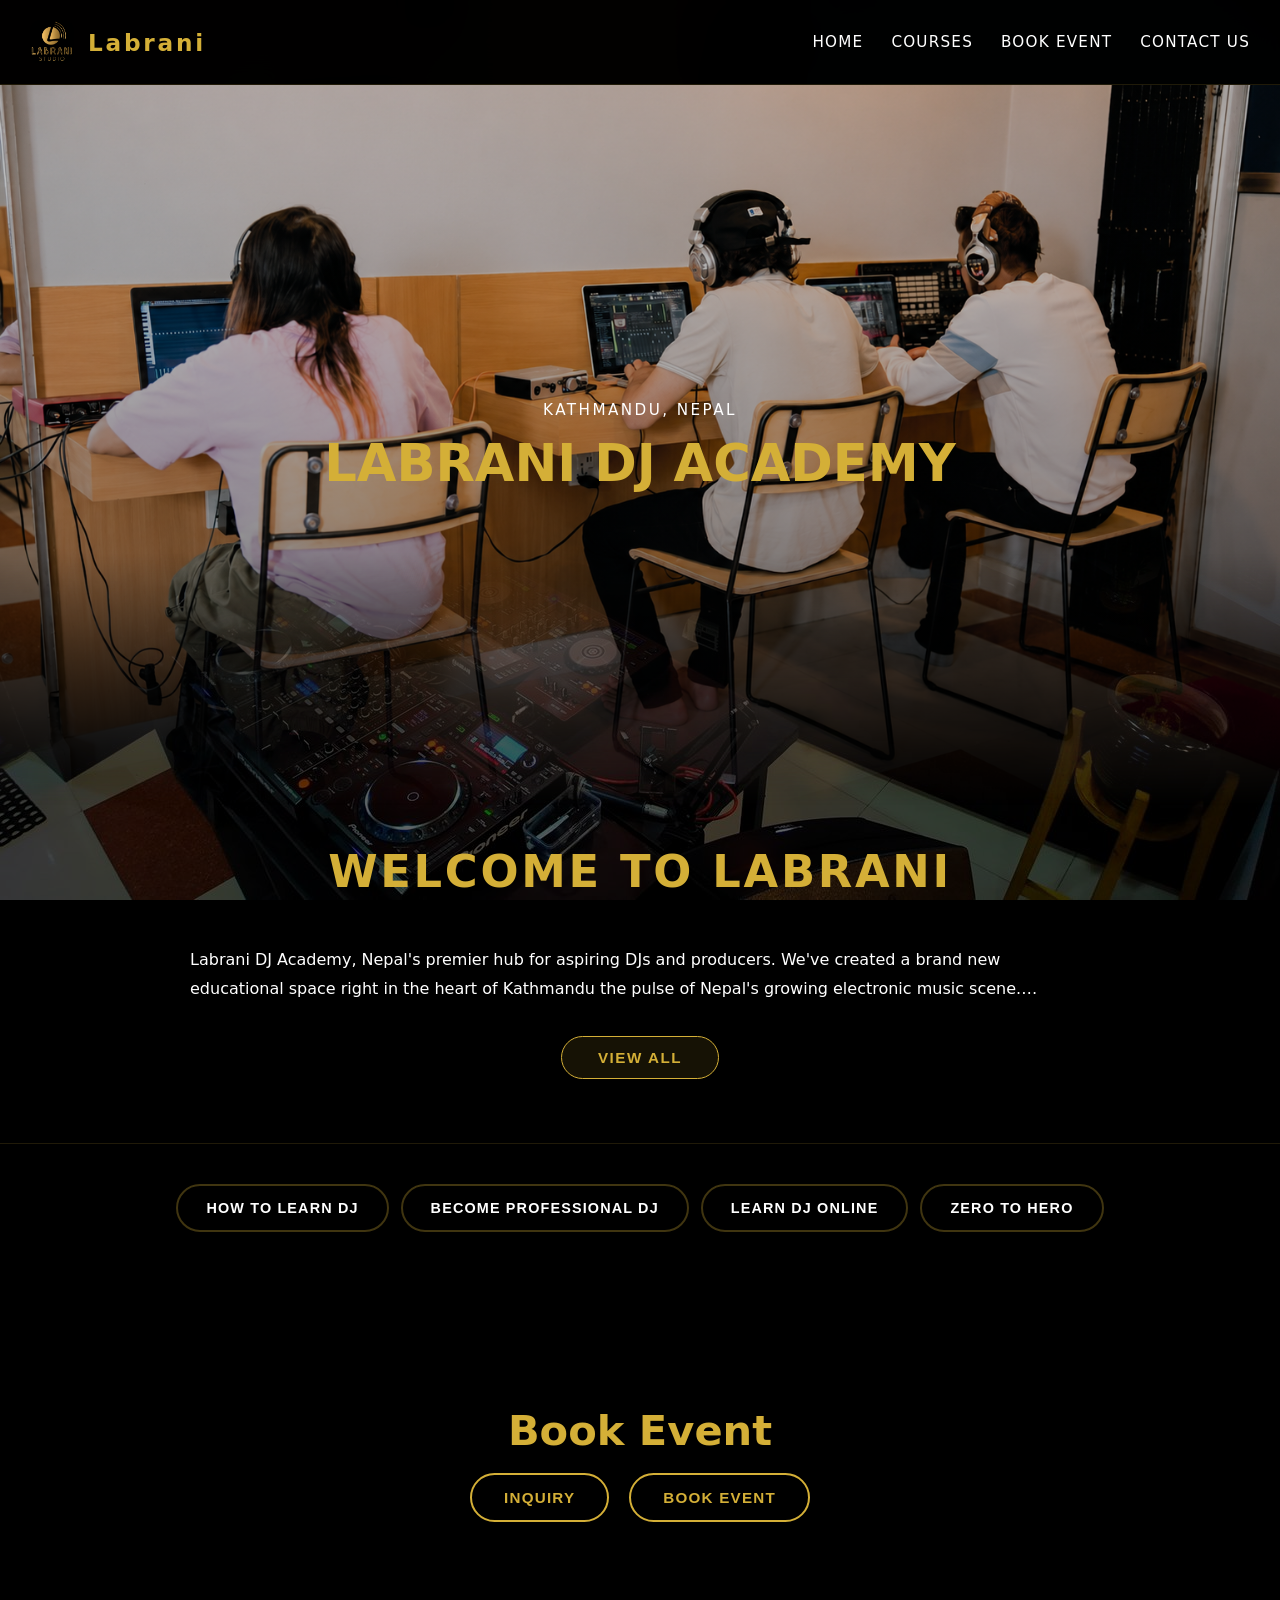
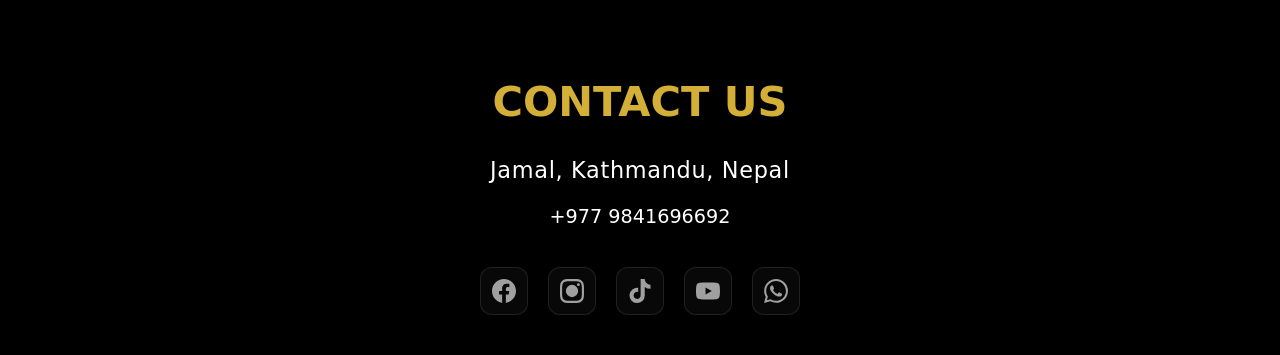
==== index.html @ 42ae3c28 "Initial commit - SEO optimized release" ====
<!DOCTYPE html>
<html lang="en">

<head>
  <meta charset="UTF-8" />
  <meta name="viewport" content="width=device-width, initial-scale=1.0" />
  
  <!-- Primary SEO Meta Tags -->
  <title>Labrani DJ Academy | Best DJ Training School in Kathmandu, Nepal</title>
  <meta name="description" content="Labrani DJ Academy is Nepal's premier DJ training school in Jamal, Kathmandu. Get certified DJ courses, hands-on practice with professional Pioneer DJ equipment, and exclusive club internship opportunities!" />
  <meta name="keywords" content="DJ Academy in Nepal, DJ School Kathmandu, Labrani DJ Academy, learn DJing in Nepal, DJ course Kathmandu, Pioneer DJ Nepal, Jamal Kathmandu, LOD club internship, DJ training Nepal, deejay course Nepal, music school Kathmandu" />
  <meta name="author" content="Labrani DJ Academy" />
  <meta name="robots" content="index, follow" />
  
  <!-- Local SEO & Geo Targeting for Nepal -->
  <meta name="geo.region" content="NP-3" />
  <meta name="geo.placename" content="Jamal, Kathmandu, Nepal" />
  <meta name="geo.position" content="27.7082;85.3157" />
  <meta name="ICBM" content="27.7082, 85.3157" />
  
  <!-- Open Graph / Facebook -->
  <meta property="og:type" content="website" />
  <meta property="og:title" content="Labrani DJ Academy | Best DJ Training School in Kathmandu, Nepal" />
  <meta property="og:description" content="Labrani DJ Academy is Nepal's premier DJ training school in Jamal, Kathmandu. Master the art of DJing with premium Pioneer DJ equipment and get real club performance opportunities." />
  <meta property="og:image" content="Images/LabraniNewlogo.png" />
  <meta property="og:url" content="https://labranidjacademy-8f855.web.app/" />
  <meta property="og:site_name" content="Labrani DJ Academy" />
  
  <!-- Twitter -->
  <meta property="twitter:card" content="summary_large_image" />
  <meta property="twitter:title" content="Labrani DJ Academy | Best DJ Training School in Kathmandu, Nepal" />
  <meta property="twitter:description" content="Labrani DJ Academy is Nepal's premier DJ training school in Jamal, Kathmandu. Master the art of DJing with premium Pioneer DJ equipment and get real club performance opportunities." />
  <meta property="twitter:image" content="Images/LabraniNewlogo.png" />
  
  <!-- Favicon Setup (Using the new logo file) -->
  <link rel="shortcut icon" href="Images/LabraniNewlogo.png" type="image/png" />
  <link rel="apple-touch-icon" href="Images/LabraniNewlogo.png" />
  <link rel="icon" type="image/png" sizes="32x32" href="Images/LabraniNewlogo.png" />
  <link rel="icon" type="image/png" sizes="16x16" href="Images/LabraniNewlogo.png" />
  
  <!-- Canonical URL -->
  <link rel="canonical" href="https://labranidjacademy-8f855.web.app/" />
  
  <!-- Google Search Console Verification -->
  <meta name="google-site-verification" content="YOUR_GOOGLE_SEARCH_CONSOLE_VERIFICATION_CODE_HERE" />
  
  <link rel="stylesheet" href="styles.css" />
  
  <!-- Structured Data / JSON-LD Schema (LocalBusiness & EducationalOrganization) -->
  <script type="application/ld+json">
  {
    "@context": "https://schema.org",
    "@type": "EducationalOrganization",
    "name": "Labrani DJ Academy",
    "alternateName": "Labrani DJ Studio",
    "description": "Nepal's premier hub for aspiring DJs and producers in the heart of Kathmandu. Offering basic to professional DJ courses with hands-on Pioneer DJ equipment and LOD internship opportunities.",
    "url": "https://labranidjacademy-8f855.web.app/",
    "logo": "https://labranidjacademy-8f855.web.app/Images/LabraniNewlogo.png",
    "image": "https://labranidjacademy-8f855.web.app/Images/BackgroundImage.jpeg",
    "address": {
      "@type": "PostalAddress",
      "streetAddress": "Jamal",
      "addressLocality": "Kathmandu",
      "postalCode": "44600",
      "addressCountry": "NP"
    },
    "geo": {
      "@type": "GeoCoordinates",
      "latitude": 27.7082,
      "longitude": 85.3157
    },
    "telephone": "+9779841696692",
    "priceRange": "$$",
    "openingHoursSpecification": [
      {
        "@type": "OpeningHoursSpecification",
        "dayOfWeek": [
          "Monday",
          "Tuesday",
          "Wednesday",
          "Thursday",
          "Friday",
          "Saturday",
          "Sunday"
        ],
        "opens": "09:00",
        "closes": "20:00"
      }
    ],
    "sameAs": [
      "https://www.facebook.com/profile.php?id=61578173263437",
      "https://www.instagram.com/labrani_studio",
      "https://www.tiktok.com/@labranidjacademy",
      "https://www.youtube.com/@labrani"
    ]
  }
  </script>
</head>

<body>
  <header class="site-header">
    <div class="brand">
      <img src="Images/LabraniNewlogo.png" alt="Labrani logo" class="brand-logo" />
      <span class="brand-name">Labrani</span>
    </div>
    <button class="menu-toggle" aria-label="Open navigation">
      <span></span>
      <span></span>
      <span></span>
    </button>
    <nav class="site-nav">
      <a href="#home">Home</a>
      <a href="#courses">Courses</a>
      <a href="#book-event">Book Event</a>
      <a href="#footer">Contact Us</a>
    </nav>
  </header>

  <main>
    <div id="home">
      <section class="slider-section">
        <div class="slider">
          <div class="slide active">
            <img src="Images/Lab1.jpeg" alt="Labrani DJ studio gallery 1" />
          </div>
          <div class="slide">
            <img src="Images/Lab2.png" alt="Labrani DJ studio gallery 2" />
          </div>
          <div class="slide">
            <img src="Images/Lab3.png" alt="Labrani DJ studio gallery 3" />
          </div>
          <div class="slide">
            <img src="Images/Lab4.png" alt="Labrani DJ studio gallery 4" />
          </div>
          <div class="slide">
            <img src="Images/Lab5.png" alt="Labrani DJ studio gallery 5" />
          </div>
          <div class="slide">
            <img src="Images/Lab7.png" alt="Labrani DJ studio gallery 7" />
          </div>
          <div class="slide">
            <img src="Images/Lab8.jpeg" alt="Labrani DJ studio gallery 8" />
          </div>
          <div class="slide">
            <img src="Images/Lab9.jpeg" alt="Labrani DJ studio gallery 9" />
          </div>
        </div>
        <div class="slider-overlay">
          <div class="hero-copy">
            <p>Kathmandu, Nepal</p>
            <h1>LABRANI DJ ACADEMY</h1>
          </div>
        </div>
      </section>

      <section class="welcome-section">
        <div class="content-wrapper">
          <h2>WELCOME TO LABRANI</h2>

          <div class="welcome-intro">
            <div class="welcome-preview collapsed" id="welcomeText">
              <p class="welcome-paragraph">Labrani DJ Academy, Nepal's premier hub for aspiring DJs and producers. We've
                created a brand new educational space right in the heart of Kathmandu the pulse of Nepal's growing
                electronic music scene.</p>

              <p class="welcome-paragraph">At Labrani, it's not about copying the next big international DJ it's about
                discovering your own sound. Whether you're aiming for the main stage or just want to master the art of
                DJing, everything we teach revolves around your music, your growth, and your passion.</p>

              <p class="welcome-paragraph">This is how you become a real deejay not overnight, but through dedication,
                creativity, and the right guidance.</p>

              <div class="welcome-highlight-section">
                <h3>WHY CHOOSE LABRANI?</h3>
                <ul class="welcome-highlights">
                  <li><strong>Certified Trainers with Real Club Experience</strong></li>
                  <li><strong>Fully Equipped DJ Studio</strong></li>
                  <li><strong>Personalized Mentorship</strong></li>
                  <li><strong>International-Level Techniques</strong></li>
                  <li><strong>Performance Opportunities at Club & Real Events</strong></li>
                  <li><strong>It's all about you as a dj and an artist!</strong></li>
                </ul>
              </div>

              <div class="welcome-highlight-section">
                <h3>DJ SKILLS SUCCESS GUARANTEED</h3>

                <div class="guarantee-subsection">
                  <h4>15 YEARS</h4>
                  <p>This DJ Academy is around for 15 years. We work with professional DJ teachers who are actually
                    active in the DJ scene. The main goal of this DJ course is to learn how to DJ and give you a lot of
                    experience through practice in addition to a healthy foundation of theory. You will get a lot of
                    practicing!</p>
                </div>

                <div class="guarantee-subsection">
                  <h4>EQUIPMENT</h4>
                  <p>We have multiple DJ sets ready for you and always up to date. You will have your own DJ set, so you
                    can work many hours and learn much faster this way. After all: doing is learning.</p>
                </div>

                <div class="guarantee-subsection">
                  <h4>GUARANTEE</h4>
                  <p><strong>Success guaranteed!</strong> After this DJ course you can play flawlessly and you are ready
                    to go on stage!</p>
                </div>
              </div>
            </div>
            <button class="view-all-toggle" id="viewAllToggle">View All</button>
          </div>
        </div>
      </section>
    </div>

    <section class="courses-section" id="courses">
      <div class="content-wrapper">
        <div class="courses-header" id="coursesTabs">
          <button class="course-tab" data-tab="tab-1">HOW TO LEARN DJ</button>
          <button class="course-tab" data-tab="tab-3">BECOME PROFESSIONAL DJ</button>
          <button class="course-tab" data-tab="tab-4">LEARN DJ ONLINE</button>
          <button class="course-tab" data-tab="tab-2">ZERO TO HERO</button>
        </div>

        <div class="courses-content">
          <!-- TAB 1: HOW TO LEARN DJ -->
          <div class="course-panel" id="tab-1">
            <h3>LEARN HOW TO DJ</h3>
            <p class="course-panel-subtitle">BASIC SKILLS</p>
            <div class="course-panel-content">
              <p><strong>A GOOD FOUNDATION IS THE BEST START!</strong></p>
              <p>Taking a DJ course is the fastest and best way to master the basics of DJ-ing. Therefore this is a
                smart choice. The DJ Basic Skills course is the first indispensable step in your DJ career.</p>
              <p>During the DJ lessons you'll discover all the tips & tricks while being guided by professional DJs.
                Learn everything about beatmatching by sound, loops, effects and cue points.</p>
              <p>Every high-end mixer and player from Pioneer DJ® is available for hands-on experience. In this course
                we teach the essential skills needed to become a successful DJ.</p>
              <p><strong>We guarantee that you will be able to DJ flawlessly after this course.</strong></p>

              <h4>TOPICS OF THE COURSE:</h4>
              <ul class="course-topics">
                <li>Introduction to the latest Pioneer DJ equipment</li>
                <li>Playing & Cue</li>
                <li>Counting beats and bars</li>
                <li>Beat-Matching basics</li>
                <li>Understanding the structure of dance music</li>
                <li>Cueing techniques & cue points</li>
                <li>Basic EQ controls</li>
                <li>Loops & Hot Cues</li>
                <li>Basic Effects</li>
                <li>Beat matching different tracks</li>
                <li>Creating Hot Cues & memory points</li>
                <li>And many more</li>
              </ul>

              <h4>CLASS DETAILS:</h4>
              <ul class="course-topics">
                <li>Duration: 1 months</li>
                <li>Format: Live Class</li>
                <li>Sessions per week: 6 Classes</li>
              </ul>
            </div>
          </div>

          <!-- TAB 3: BECOME PROFESSIONAL DJ -->
          <div class="course-panel" id="tab-3">
            <h3>BECOME A PROFESSIONAL DJ</h3>
            <p class="course-panel-subtitle">ADVANCED SKILLS</p>
            <div class="course-panel-content">
              <p><strong>BOOST YOUR DJ CAREER!</strong></p>
              <p>Follow the Advanced and Pro DJ Skills course to level up your techniques and performance abilities.</p>
              <p>Students learn deeper mixing techniques, advanced transitions, crowd reading, harmonic mixing, live
                edits, and professional set building.</p>
              <p>The course focuses heavily on practical training and real DJ performance preparation.</p>
              <p>During the final exam, students perform a 30-minute live DJ mix to showcase their development and
                originality.</p>

              <h4>TOPICS OF THE COURSE:</h4>
              <ul class="course-topics">
                <li>Rekordbox & Traktor Introduction</li>
                <li>Music downloading & organization</li>
                <li>Understanding music formats</li>
                <li>Hot Cues & Memory Cues</li>
                <li>Mixing different genres</li>
                <li>Harmonic Mixing</li>
                <li>Advanced Rekordbox workflow</li>
                <li>Mixer effects & loops</li>
                <li>Build-up effects</li>
                <li>Live edits</li>
                <li>Crowd reading</li>
                <li>DJ set planning</li>
                <li>Demo mix recording</li>
                <li>Basic recording/editing</li>
                <li>MC knowledge</li>
                <li>Social media marketing</li>
                <li>Project overview & conclusion</li>
              </ul>

              <h4>CLASS DETAILS:</h4>
              <ul class="course-topics">
                <li>Duration: 2 Months</li>
                <li>Format: Live Class</li>
                <li>Sessions per week: 6 Classes</li>
              </ul>
            </div>
          </div>

          <!-- TAB 4: LEARN DJ ONLINE -->
          <div class="course-panel" id="tab-4">
            <h3>LEARN TO DJ ONLINE</h3>
            <p class="course-panel-subtitle">FROM BEGINNER TO PRO</p>
            <div class="course-panel-content">
              <h4>STUDENT BENEFITS:</h4>
              <ul class="course-topics">
                <li>Free access to premium DJ pool records</li>
                <li>Free Hip-Hop mixing classes</li>
                <li>Free DJ transitions course</li>
                <li>Free digital marketing & networking classes</li>
                <li>50 days of DJ classes</li>
                <li>Hands-on professional DJ equipment training</li>
                <li>Personalized mentorship</li>
                <li>Free extra support classes</li>
                <li>Internship opportunities at Nepal's biggest club, LOD</li>
              </ul>

              <h4>CLASS DETAILS:</h4>
              <ul class="course-topics">
                <li>Duration: 2 Months</li>
                <li>Format: Online Live Class</li>
                <li>Sessions per week: 4 Classes</li>
              </ul>
            </div>
          </div>

          <!-- TAB 2: ZERO TO HERO -->
          <div class="course-panel" id="tab-2">
            <h3>ZERO TO HERO</h3>
            <p class="course-panel-subtitle">TOTAL DJ SKILL</p>
            <div class="course-panel-content">
              <p>The DJ Total Skill course is the most complete DJ program in Nepal supported by Pioneer DJ.</p>
              <p>This course combines Basic, Advanced, and Pro DJ Skills into one complete professional journey.</p>
              <p>Perfect for serious students who want to become professional DJs with real-world skills and performance
                confidence.</p>

              <h4>TOPICS:</h4>
              <ul class="course-topics">
                <li>DJ Basic Skills</li>
                <li>DJ Advanced Skills</li>
                <li>DJ Pro Skills</li>
              </ul>

              <h4>EXTRA BENEFITS:</h4>
              <p>At our DJ academy, students learn DJing, personal branding, networking, and professional social media
                growth.</p>
              <p>Students train using professional Pioneer DJ equipment including:</p>
              <ul class="course-topics">
                <li>CDJ-3000</li>
                <li>DJM-A9</li>
                <li>Opus-Quad</li>
              </ul>

              <p>All sessions are guided by certified and experienced instructors.</p>
              <p><strong>This is the complete path to becoming a next-level DJ.</strong></p>

              <h4>CLASS DETAILS:</h4>
              <ul class="course-topics">
                <li>Duration: 4 months</li>
                <li>Format: Live Class</li>
                <li>Session per week: 4 Classes</li>
              </ul>
            </div>
          </div>
        </div>
      </div>
    </section>

    <section class="book-event-section" id="book-event">
      <div class="content-wrapper">
        <h2>Book Event</h2>
        <div class="book-event-buttons">
          <button class="book-event-btn" data-form="inquiry">Inquiry</button>
          <button class="book-event-btn" data-form="book-event">Book Event</button>
        </div>

        <!-- Book Event Form -->
        <div class="book-event-form hidden" id="bookEventForm">
          <h3>Book Event</h3>
          <form id="eventForm">
            <div class="form-group">
              <label for="eventName">Name</label>
              <input type="text" id="eventName" name="name" required />
            </div>
            <div class="form-group">
              <label for="eventAddress">Address</label>
              <input type="text" id="eventAddress" name="address" required />
            </div>

            <div class="form-group">
              <label for="eventReason">Reason for Booking</label>
              <select id="eventReason" name="reason" required>
                <option value="">Select reason</option>
                <option value="wedding">Wedding</option>
                <option value="private party">Private Party</option>
                <option value="club night">Club Night</option>
                <option value="other">Other</option>
              </select>
            </div>
            <button type="submit" class="submit-btn" data-type="book-event">Send via WhatsApp</button>
          </form>
        </div>

        <!-- Inquiry Form -->
        <div class="book-event-form hidden" id="inquiryForm">
          <h3>Inquiry</h3>
          <form id="inquiryFormElement">
            <div class="form-group">
              <label for="inquiryName">Name</label>
              <input type="text" id="inquiryName" name="name" required />
            </div>
            <div class="form-group">
              <label for="inquiryAddress">Address</label>
              <input type="text" id="inquiryAddress" name="address" required />
            </div>
            <div class="form-group">
              <label for="inquiryCourse">Course Interested In</label>
              <select id="inquiryCourse" name="course" required>
                <option value="">Select course</option>
                <option value="basic">Basic</option>
                <option value="advanced">Advanced</option>
              </select>
            </div>
            <button type="submit" class="submit-btn" data-type="inquiry">Send via WhatsApp</button>
          </form>
        </div>
      </div>
    </section>

  </main>

  <!-- Contact Us Section -->
  <section class="contact-section" id="footer">
    <div class="content-wrapper">
      <h2 style="text-align: center;">CONTACT US</h2>
      <div
        style="display: flex; flex-direction: column; align-items: center; gap: 32px; text-align: center; margin-top: 24px;">
        <div style="display: flex; flex-direction: column; gap: 8px;">
          <p style="color: #ffffff; font-size: 1.4rem; font-weight: 500; letter-spacing: 0.03em; margin: 0;">Jamal,
            Kathmandu, Nepal</p>
          <p style="color: #ffffff; font-size: 1.2rem; font-weight: 500; margin: 0;">+977 9841696692</p>
        </div>
        <div class="social-media">
          <a href="https://www.facebook.com/profile.php?id=61578173263437" target="_blank" rel="noopener noreferrer"
            aria-label="Facebook">
            <svg class="social-icon" viewBox="0 0 24 24" fill="currentColor">
              <path
                d="M24 12.073c0-6.627-5.373-12-12-12s-12 5.373-12 12c0 5.99 4.388 10.954 10.125 11.854v-8.385H7.078v-3.47h3.047V9.43c0-3.007 1.792-4.669 4.533-4.669 1.312 0 2.686.235 2.686.235v2.953H15.83c-1.491 0-1.956.925-1.956 1.874v2.25h3.328l-.532 3.47h-2.796v8.385C19.612 23.027 24 18.062 24 12.073z" />
            </svg>
          </a>
          <a href="https://www.instagram.com/labrani_studio" target="_blank" rel="noopener noreferrer"
            aria-label="Instagram">
            <svg class="social-icon" viewBox="0 0 24 24" fill="currentColor">
              <path
                d="M12 2.163c3.204 0 3.584.012 4.85.07 3.252.148 4.771 1.691 4.919 4.919.058 1.266.069 1.645.069 4.849 0 3.205-.012 3.584-.069 4.849-.149 3.225-1.664 4.771-4.919 4.919-1.266.058-1.644.07-4.849.07-3.204 0-3.584-.012-4.849-.07-3.26-.149-4.771-1.699-4.919-4.92-.058-1.265-.07-1.644-.07-4.849 0-3.204.013-3.583.07-4.849.149-3.227 1.664-4.771 4.919-4.919 1.266-.057 1.645-.069 4.849-.069zm0-2.163c-3.259 0-3.667.014-4.947.072-4.358.2-6.78 2.618-6.98 6.98-.059 1.281-.073 1.689-.073 4.948 0 3.259.014 3.668.072 4.948.2 4.358 2.618 6.78 6.98 6.98 1.281.058 1.689.072 4.948.072 3.259 0 3.668-.014 4.948-.072 4.354-.2 6.782-2.618 6.979-6.98.059-1.28.073-1.689.073-4.948 0-3.259-.014-3.667-.072-4.947-.196-4.354-2.617-6.78-6.979-6.98-1.281-.059-1.69-.073-4.949-.073zM5.838 12a6.162 6.162 0 1 1 12.324 0 6.162 6.162 0 0 1-12.324 0zM12 16a4 4 0 1 1 0-8 4 4 0 0 1 0 8zm4.965-10.322a1.44 1.44 0 1 1 2.881.001 1.44 1.44 0 0 1-2.881-.001z" />
            </svg>
          </a>
          <a href="https://www.tiktok.com/@labranidjacademy" target="_blank" rel="noopener noreferrer"
            aria-label="TikTok">
            <svg class="social-icon" viewBox="0 0 448 512" fill="currentColor">
              <path
                d="M448 209.91a210.06 210.06 0 0 1-122.77-39.25v178.72A162.55 162.55 0 1 1 185 188.31v89.89a74.62 74.62 0 1 0 52.23 71.18V0h88a121.18 121.18 0 0 0 1.86 22.17A122.18 122.18 0 0 0 381 102.39a121.43 121.43 0 0 0 67 20.14Z" />
            </svg>
          </a>
          <a href="https://www.youtube.com/@labrani" target="_blank" rel="noopener noreferrer" aria-label="YouTube">
            <svg class="social-icon" viewBox="0 0 24 24" fill="currentColor">
              <path
                d="M23.498 6.186a3.016 3.016 0 0 0-2.122-2.136C19.505 3.545 12 3.545 12 3.545s-7.505 0-9.377.505A3.017 3.017 0 0 0 .502 6.186C0 8.07 0 12 0 12s0 3.93.502 5.814a3.016 3.016 0 0 0 2.122 2.136c1.871.505 9.376.505 9.376.505s7.505 0 9.377-.505a3.015 3.015 0 0 0 2.122-2.136C24 15.93 24 12 24 12s0-3.93-.502-5.814zM9.545 15.568V8.432L15.818 12l-6.273 3.568z" />
            </svg>
          </a>
          <a href="https://wa.me/9779841696692" target="_blank" rel="noopener noreferrer" aria-label="WhatsApp">
            <svg class="social-icon" viewBox="0 0 24 24" fill="currentColor">
              <path
                d="M17.472 14.382c-.297-.149-1.758-.867-2.03-.967-.273-.099-.471-.148-.67.15-.197.297-.767.966-.94 1.164-.173.199-.347.223-.644.075-.297-.15-1.255-.463-2.39-1.475-.883-.788-1.48-1.761-1.653-2.059-.173-.297-.018-.458.13-.606.134-.133.298-.347.446-.52.149-.174.198-.298.298-.497.099-.198.05-.371-.025-.52-.075-.149-.669-1.612-.916-2.207-.242-.579-.487-.5-.669-.51-.173-.008-.371-.01-.57-.01-.198 0-.52.074-.792.372-.272.297-1.04 1.016-1.04 2.479 0 1.462 1.065 2.875 1.213 3.074.149.198 2.096 3.2 5.077 4.487.709.306 1.262.489 1.694.625.712.227 1.36.195 1.871.118.571-.085 1.758-.719 2.006-1.413.248-.694.248-1.289.173-1.413-.074-.124-.272-.198-.57-.347m-5.421 7.403h-.004a9.87 9.87 0 01-5.031-1.378l-.361-.214-3.741.982.998-3.648-.235-.374a9.86 9.86 0 01-1.51-5.26c.001-5.45 4.436-9.884 9.888-9.884 2.64 0 5.122 1.03 6.988 2.898a9.825 9.825 0 012.893 6.994c-.003 5.45-4.437 9.884-9.885 9.884m8.413-18.297A11.815 11.815 0 0012.05 0C5.495 0 .16 5.335.157 11.892c0 2.096.547 4.142 1.588 5.945L.057 24l6.305-1.654a11.882 11.882 0 005.683 1.448h.005c6.554 0 11.89-5.335 11.893-11.893a11.821 11.821 0 00-3.48-8.413z" />
            </svg>
          </a>
        </div>
      </div>
    </div>
  </section>

  <script src="script.js"></script>
</body>

</html>
---- styles.css ----
:root {
  --bg: #000000;
  --text: #ffffff;
  --muted: #b0b0b0;
  --accent: #d4af37;
  --surface: rgba(0, 0, 0, 0.92);
  --border: rgba(212, 175, 55, 0.15);
  --shadow: 0 25px 70px rgba(0, 0, 0, 0.4);
}

* {
  box-sizing: border-box;
}

html {
  scroll-behavior: smooth;
  overflow-x: hidden;
}

body {
  margin: 0;
  font-family: "Inter", system-ui, -apple-system, BlinkMacSystemFont, "Segoe UI", sans-serif;
  background: #000000;
  color: var(--text);
  min-height: 100vh;
  overflow-x: hidden;
  position: relative;
}

body::before {
  content: "";
  position: fixed;
  top: 0;
  left: 0;
  width: 100%;
  height: 100%;
  background-image: url('Images/BackgroundImage.jpeg');
  background-size: cover;
  background-position: center;
  background-repeat: no-repeat;
  opacity: 0.4;
  z-index: -1;
  pointer-events: none;
}

img {
  max-width: 100%;
  display: block;
}

.site-header {
  position: sticky;
  top: 0;
  z-index: 20;
  display: flex;
  justify-content: space-between;
  align-items: center;
  padding: 20px 30px;
  backdrop-filter: blur(18px);
  background: rgba(0, 0, 0, 0.98);
  border-bottom: 1px solid var(--border);
}

.brand {
  display: flex;
  align-items: center;
  gap: 14px;
}

.brand-logo {
  width: 44px;
  height: 44px;
  object-fit: cover;
  border-radius: 10px;
  box-shadow: 0 12px 26px rgba(17, 17, 17, 0.08);
}

.brand-name {
  font-size: 1.45rem;
  font-weight: 800;
  letter-spacing: 0.12em;
  color: var(--accent);
}

.menu-toggle {
  display: none;
  flex-direction: column;
  gap: 6px;
  background: none;
  border: none;
  cursor: pointer;
  padding: 8px;
  transition: all 0.3s ease;
}

.menu-toggle span {
  display: block;
  width: 24px;
  height: 2.5px;
  background: var(--accent);
  border-radius: 2px;
  transition: all 0.3s ease;
}

.menu-toggle.active span:nth-child(1) {
  transform: rotate(45deg) translate(10px, 10px);
}

.menu-toggle.active span:nth-child(2) {
  opacity: 0;
}

.menu-toggle.active span:nth-child(3) {
  transform: rotate(-45deg) translate(7px, -7px);
}

.site-nav {
  display: flex;
  gap: 28px;
  align-items: center;
}

.site-nav a {
  color: var(--text);
  text-decoration: none;
  font-size: 0.95rem;
  letter-spacing: 0.08em;
  text-transform: uppercase;
  transition: color 0.2s ease, transform 0.2s ease;
}

.site-nav a:hover {
  color: var(--accent);
  transform: translateY(-1px);
}

main {
  display: block;
}

.slider-section {
  position: relative;
  width: 100%;
  height: clamp(500px, 56.25vw, 1000px);
  overflow: hidden;
  -webkit-mask-image: linear-gradient(to bottom, rgba(0,0,0,1) 0%, rgba(0,0,0,1) 65%, rgba(0,0,0,0) 100%);
  mask-image: linear-gradient(to bottom, rgba(0,0,0,1) 0%, rgba(0,0,0,1) 65%, rgba(0,0,0,0) 100%);
}

.slider {
  position: absolute;
  inset: 0;
}

.slide {
  position: absolute;
  inset: 0;
  opacity: 0;
  transition: opacity 1.8s ease-in-out;
}

.slide.active {
  opacity: 1;
}

.slide img {
  width: 100%;
  height: 100%;
  object-fit: cover;
  object-position: center;
}

.slider::before {
  content: '';
  position: absolute;
  inset: 0;
  background: linear-gradient(to bottom, rgba(0, 0, 0, 0.2) 0%, rgba(0, 0, 0, 0.4) 60%, rgba(0, 0, 0, 0.7) 100%);
  z-index: 1;
}

.slider-overlay {
  position: relative;
  z-index: 2;
  display: grid;
  place-items: center;
  width: 100%;
  height: 100%;
  padding: 40px 30px;
}

.hero-copy {
  max-width: 860px;
  text-align: center;
}

.hero-copy p {
  margin: 0 0 18px;
  color: var(--text);
  font-size: 0.95rem;
  letter-spacing: 0.16em;
  text-transform: uppercase;
}

.hero-copy h1 {
  font-size: clamp(2.6rem, 4vw, 4.5rem);
  line-height: 1.02;
  margin: 0;
  color: var(--accent);
}

.content-wrapper {
  width: min(1120px, calc(100% - 40px));
  margin: 0 auto;
}

.story-section,
.courses-section,
.gallery-section,
.contact-section {
  padding: 40px 0;
}

.courses-section {
  background: transparent;
}

.story-section h2,
.courses-section h2,
.gallery-section h2,
.contact-section h2 {
  font-size: 2.6rem;
  margin-bottom: 18px;
  color: var(--accent);
}

.story-section p,
.courses-section p,
.contact-section p {
  max-width: 880px;
  line-height: 1.85;
  color: var(--muted);
  font-size: 1rem;
}

.section-intro {
  display: grid;
  gap: 18px;
  margin-bottom: 40px;
}

.become-card {
  background: rgba(250, 250, 250, 0.95);
  border: 1px solid rgba(17, 17, 17, 0.08);
  border-radius: 32px;
  box-shadow: 0 30px 70px rgba(17, 17, 17, 0.08);
  padding: 40px;
}

.become-card-header {
  display: grid;
  gap: 10px;
  margin-bottom: 36px;
}

.eyebrow {
  color: var(--text);
  font-size: 0.85rem;
  letter-spacing: 0.24em;
  text-transform: uppercase;
  font-weight: 700;
}

.become-card-header h3 {
  margin: 0;
  font-size: clamp(2rem, 2.3vw, 2.7rem);
  line-height: 1.05;
  max-width: 760px;
}

.course-section-panel {
  border-top: 1px solid rgba(17, 17, 17, 0.08);
  padding-top: 36px;
  margin-top: 36px;
}

.course-section-panel:first-of-type {
  margin-top: 0;
  border-top: 0;
  padding-top: 0;
}

.course-section-panel h3 {
  margin: 0 0 16px;
  font-size: 1.35rem;
  letter-spacing: 0.06em;
  text-transform: uppercase;
}

.course-subtitle {
  margin: 0 0 20px;
  font-size: 1rem;
  font-weight: 700;
  color: var(--text);
}

.course-section-panel p {
  color: var(--muted);
  max-width: 900px;
}

.course-topics {
  margin-top: 24px;
}

.course-topics h4,
.dj-extra h4 {
  margin: 0 0 16px;
  color: var(--accent);
  font-size: 0.95rem;
  letter-spacing: 0.18em;
  text-transform: uppercase;
}

.course-topics ul {
  list-style: none;
  margin: 0;
  padding: 0;
  display: grid;
  gap: 12px;
}

.course-topics li {
  position: relative;
  padding-left: 30px;
  color: var(--text);
  line-height: 1.8;
}

.course-topics li::before {
  content: '•';
  position: absolute;
  left: 0;
  top: 2px;
  color: var(--accent);
  font-size: 1.3rem;
  line-height: 1;
}

.dj-extra p {
  margin: 0;
  color: var(--muted);
  max-width: 900px;
}

.story-actions {
  display: flex;
  flex-wrap: wrap;
  gap: 14px;
  justify-content: center;
  margin-top: 32px;
}

.story-button {
  display: inline-flex;
  align-items: center;
  justify-content: center;
  min-width: 190px;
  padding: 16px 26px;
  border-radius: 999px;
  border: 1px solid rgba(212, 175, 55, 0.2);
  background: transparent;
  color: var(--text);
  font-weight: 700;
  cursor: pointer;
  transition: transform 0.2s ease, box-shadow 0.2s ease, border-color 0.2s ease, background 0.2s ease;
}

.story-button:hover,
.story-button.active {
  transform: translateY(-2px);
  box-shadow: 0 18px 50px rgba(212, 175, 55, 0.2);
  border-color: var(--accent);
  background: transparent;
  color: var(--accent);
}

.story-button.prominent {
  min-width: 240px;
  background: var(--accent);
  color: #000000;
  box-shadow: 0 22px 55px rgba(212, 175, 55, 0.25);
}

.story-button.prominent:hover {
  background: var(--accent);
  color: #000000;
}

.story-button.secondary {
  background: transparent;
  border-color: rgba(212, 175, 55, 0.2);
  color: var(--text);
}

.story-content {
  margin-top: 28px;
}

.story-panel {
  opacity: 0;
  max-height: 0;
  overflow: hidden;
  transform: translateY(18px);
  transition: opacity 0.25s ease, transform 0.25s ease, max-height 0.25s ease;
}

.story-panel.active {
  opacity: 1;
  max-height: 1000px;
  transform: translateY(0);
}

.gallery-placeholder {
  min-height: 280px;
  border: 1px dashed var(--border);
  border-radius: 24px;
  display: grid;
  place-items: center;
  background: rgba(212, 175, 55, 0.05);
  color: var(--muted);
}

.contact-grid {
  display: grid;
  grid-template-columns: repeat(3, minmax(180px, 1fr));
  gap: 24px;
  margin-top: 28px;
}

.contact-grid strong {
  display: block;
  margin-bottom: 8px;
  color: var(--accent);
}

/* Contact Toggle Buttons */
.contact-toggle-buttons {
  display: flex;
  gap: 20px;
  justify-content: center;
  margin: 40px 0;
  flex-wrap: wrap;
}

.toggle-btn {
  padding: 14px 32px;
  background: none;
  border: 2px solid var(--accent);
  color: var(--accent);
  font-size: 0.95rem;
  font-weight: 700;
  letter-spacing: 0.08em;
  text-transform: uppercase;
  cursor: pointer;
  border-radius: 999px;
  transition: all 0.3s ease;
  position: relative;
}

.toggle-btn:hover {
  background: rgba(212, 175, 55, 0.1);
  box-shadow: 0 0 20px rgba(212, 175, 55, 0.3);
}

.toggle-btn.active {
  background: var(--accent);
  color: var(--bg);
  box-shadow: 0 0 30px rgba(212, 175, 55, 0.5);
}

/* Contact Info */
.contact-info {
  transition: all 0.3s ease;
}

.contact-info.hidden {
  display: none;
}

/* Contact Forms */
.contact-form {
  max-width: 500px;
  margin: 0 auto;
  padding: 40px;
  background: rgba(212, 175, 55, 0.05);
  border: 1px solid var(--border);
  border-radius: 12px;
  transition: all 0.3s ease;
  opacity: 1;
}

.contact-form.hidden {
  display: none;
  opacity: 0;
}

.contact-form h3 {
  color: var(--accent);
  font-size: 1.6rem;
  margin: 0 0 28px;
  text-align: center;
  font-weight: 800;
  letter-spacing: 0.05em;
}

.form-group {
  margin-bottom: 20px;
}

.form-group label {
  display: block;
  color: var(--accent);
  font-weight: 700;
  margin-bottom: 8px;
  font-size: 0.9rem;
  letter-spacing: 0.04em;
  text-transform: uppercase;
}

.form-group input,
.form-group textarea,
.form-group select {
  width: 100%;
  padding: 12px 16px;
  background: rgba(255, 255, 255, 0.05);
  border: 1px solid var(--border);
  color: var(--text);
  font-family: inherit;
  font-size: 0.95rem;
  border-radius: 6px;
  transition: all 0.3s ease;
}

.form-group input:focus,
.form-group textarea:focus,
.form-group select:focus {
  outline: none;
  background: rgba(255, 255, 255, 0.08);
  border-color: var(--accent);
  box-shadow: 0 0 12px rgba(212, 175, 55, 0.2);
}

.form-group input::placeholder,
.form-group textarea::placeholder {
  color: var(--muted);
}

.form-group select {
  cursor: pointer;
}

.form-group select option {
  background: var(--bg);
  color: var(--text);
}

.submit-btn {
  width: 100%;
  padding: 14px;
  background: var(--accent);
  color: var(--bg);
  border: none;
  font-weight: 700;
  font-size: 0.95rem;
  letter-spacing: 0.08em;
  text-transform: uppercase;
  cursor: pointer;
  border-radius: 999px;
  transition: all 0.3s ease;
  margin-bottom: 12px;
}

.submit-btn:hover {
  background: #f5d76e;
  box-shadow: 0 0 20px rgba(212, 175, 55, 0.4);
  transform: translateY(-2px);
}

.close-form-btn {
  width: 100%;
  padding: 12px;
  background: transparent;
  color: var(--muted);
  border: 1px solid var(--border);
  font-weight: 600;
  font-size: 0.9rem;
  cursor: pointer;
  border-radius: 999px;
  transition: all 0.3s ease;
}

.close-form-btn:hover {
  color: var(--text);
  border-color: var(--accent);
}

/* Book Event Section */
.book-event-section {
  padding: 40px 0;
  background: transparent;
}

.book-event-section h2 {
  font-size: 2.6rem;
  margin-bottom: 18px;
  color: var(--accent);
  text-align: center;
}

.book-event-buttons {
  display: flex;
  justify-content: center;
  gap: 20px;
  margin-bottom: 40px;
}

.book-event-btn {
  padding: 14px 32px;
  background: none;
  border: 2px solid var(--accent);
  color: var(--accent);
  font-size: 0.95rem;
  font-weight: 700;
  letter-spacing: 0.08em;
  text-transform: uppercase;
  cursor: pointer;
  border-radius: 999px;
  transition: all 0.3s ease;
  position: relative;
}

.book-event-btn:hover {
  background: rgba(212, 175, 55, 0.1);
  box-shadow: 0 0 20px rgba(212, 175, 55, 0.3);
}

.book-event-btn.active {
  background: var(--accent);
  color: var(--bg);
  box-shadow: 0 0 30px rgba(212, 175, 55, 0.5);
}

.book-event-form {
  max-width: 600px;
  margin: 0 auto;
  background: rgba(0, 0, 0, 0.8);
  border: 1px solid var(--border);
  border-radius: 16px;
  padding: 40px;
  transition: all 0.3s ease;
}

.book-event-form.hidden {
  display: none;
}

.book-event-form h3 {
  color: var(--accent);
  font-size: 1.4rem;
  margin: 0 0 24px;
  text-align: center;
  font-weight: 800;
}

.form-group {
  margin-bottom: 20px;
}

.form-group label {
  display: block;
  color: var(--text);
  font-size: 0.9rem;
  font-weight: 600;
  margin-bottom: 8px;
  letter-spacing: 0.05em;
  text-transform: uppercase;
}

.form-group input,
.form-group select {
  width: 100%;
  padding: 12px 16px;
  background: rgba(255, 255, 255, 0.05);
  border: 1px solid var(--border);
  border-radius: 8px;
  color: var(--text);
  font-size: 1rem;
  transition: all 0.3s ease;
}

.form-group input:focus,
.form-group select:focus {
  border-color: var(--accent);
  box-shadow: 0 0 0 3px rgba(212, 175, 55, 0.1);
  outline: none;
}

/* Footer */
.site-footer {
  background: rgba(0, 0, 0, 0.5);
  border-top: 1px solid var(--border);
  padding: 40px 0 20px;
  margin-top: 40px;
}

.footer-content {
  display: grid;
  grid-template-columns: repeat(auto-fit, minmax(250px, 1fr));
  gap: 40px;
  margin-bottom: 40px;
}

.footer-section h4 {
  color: var(--accent);
  font-size: 2.6rem;
  margin: 0 0 24px;
  font-weight: 800;
  letter-spacing: 0.05em;
  text-transform: uppercase;
  text-align: center;
}

.footer-section p {
  color: var(--muted);
  line-height: 1.6;
  font-size: 0.9rem;
  margin: 0;
}

/* Social Media Icons */
.social-media {
  display: flex;
  gap: 20px;
  flex-wrap: wrap;
  justify-content: center;
}

.social-media a {
  display: inline-flex;
  align-items: center;
  justify-content: center;
  width: 48px;
  height: 48px;
  background: rgba(255, 255, 255, 0.03);
  border: 1px solid rgba(255, 255, 255, 0.1);
  border-radius: 12px;
  color: #a0a0a0;
  transition: all 0.3s cubic-bezier(0.4, 0, 0.2, 1);
  backdrop-filter: blur(8px);
  -webkit-backdrop-filter: blur(8px);
}

.social-media a:hover {
  background: rgba(255, 255, 255, 0.1);
  color: #ffffff;
  border-color: rgba(255, 255, 255, 0.3);
  transform: translateY(-4px);
  box-shadow: 0 10px 20px rgba(0, 0, 0, 0.3);
}



.social-icon {
  width: 24px;
  height: 24px;
}

.footer-bottom {
  text-align: center;
  padding-top: 20px;
  border-top: 1px solid var(--border);
  color: var(--muted);
  font-size: 0.85rem;
}

/* Welcome Section Styles */
.welcome-section {
  padding: 40px 0;
  border-bottom: 1px solid var(--border);
}

.welcome-section h2 {
  font-size: 2.8rem;
  color: var(--accent);
  margin: 0 0 32px;
  text-align: center;
  font-weight: 800;
  letter-spacing: 0.06em;
}

.welcome-intro {
  max-width: 900px;
  margin: 0 auto 24px;
}

.welcome-preview {
  color: var(--text);
  line-height: 1.8;
  font-size: 1rem;
  margin: 0;
}

.welcome-preview.collapsed {
  display: -webkit-box;
  -webkit-line-clamp: 2;
  -webkit-box-orient: vertical;
  overflow: hidden;
}

.view-all-toggle {
  display: block;
  margin: 32px auto 0;
  background: rgba(212, 175, 55, 0.1);
  border: 1px solid var(--accent);
  color: var(--accent);
  font-size: 0.95rem;
  font-weight: 700;
  letter-spacing: 0.1em;
  text-transform: uppercase;
  cursor: pointer;
  padding: 12px 36px;
  border-radius: 30px;
  transition: all 0.3s ease;
  position: relative;
  overflow: hidden;
}

.view-all-toggle:hover {
  background: var(--accent);
  color: var(--bg);
  transform: translateY(-2px);
  box-shadow: 0 8px 20px rgba(212, 175, 55, 0.2);
}

.view-all-toggle::after {
  content: '';
  position: absolute;
  bottom: -2px;
  left: 0;
  width: 100%;
  height: 1px;
  background: var(--accent);
  opacity: 0;
  transition: opacity 0.3s ease;
}

.view-all-toggle:hover::after {
  opacity: 1;
}

/* Welcome Preview Bold Text Styling */
.welcome-preview strong {
  color: var(--accent);
  font-weight: 700;
}

.welcome-paragraph strong {
  color: var(--text);
}

/* Welcome Highlight Sections */
.welcome-highlight-section {
  margin-top: 28px;
  padding-top: 28px;
  border-top: 1px solid var(--border);
}

.welcome-highlight-section h3 {
  font-size: 1.4rem;
  color: var(--accent);
  font-weight: 800;
  letter-spacing: 0.05em;
  margin: 0 0 20px;
  text-transform: uppercase;
}

.welcome-highlights {
  list-style: none;
  padding: 0;
  margin: 0;
}

.welcome-highlights li {
  position: relative;
  padding-left: 30px;
  color: var(--text);
  line-height: 1.8;
  margin-bottom: 12px;
  font-size: 0.95rem;
}

.welcome-highlights li::before {
  content: '•';
  position: absolute;
  left: 0;
  top: 2px;
  color: var(--accent);
  font-size: 1.3rem;
  line-height: 1;
}

.welcome-highlights li strong {
  color: var(--text);
  font-weight: 700;
}

.guarantee-subsection {
  margin-bottom: 24px;
}

/* DJ Skills Success Guaranteed - Centered and Golden */
.welcome-highlight-section:nth-of-type(2) h3 {
  text-align: center;
  color: var(--accent);
}

.guarantee-subsection h4 {
  text-align: center;
  color: var(--accent);
  font-size: 1.1rem;
  font-weight: 800;
  letter-spacing: 0.04em;
  margin: 0 0 12px;
  text-transform: uppercase;
}

.guarantee-subsection p {
  color: var(--text);
  line-height: 1.8;
  font-size: 0.95rem;
  margin: 0;
}

.guarantee-subsection strong {
  color: #ffffff;
  font-weight: 700;
}

/* Courses/Tabs Section */
.courses-section {
  padding: 40px 0;
}

.courses-header {
  display: flex;
  flex-wrap: wrap;
  gap: 12px;
  justify-content: center;
  margin-bottom: 60px;
}

.course-tab {
  padding: 14px 28px;
  background: transparent;
  border: 2px solid rgba(212, 175, 55, 0.3);
  color: var(--text);
  font-size: 0.9rem;
  font-weight: 700;
  letter-spacing: 0.08em;
  text-transform: uppercase;
  cursor: pointer;
  border-radius: 999px;
  transition: all 0.3s ease;
  position: relative;
}

.course-tab:hover {
  border-color: var(--accent);
  color: var(--accent);
  box-shadow: 0 0 20px rgba(212, 175, 55, 0.2);
}

.course-tab.active {
  background: var(--accent);
  color: var(--bg);
  border-color: var(--accent);
  box-shadow: 0 0 30px rgba(212, 175, 55, 0.5);
}

.course-tab.active::before {
  content: '';
  position: absolute;
  inset: -2px;
  border: 2px solid var(--accent);
  border-radius: 999px;
  opacity: 0;
  animation: none;
}

.courses-content {
  max-width: 1000px;
  margin: 0 auto;
}

.course-panel {
  opacity: 0;
  max-height: 0;
  overflow: hidden;
  transform: translateY(20px);
  transition: opacity 0.4s ease, transform 0.4s ease, max-height 0.4s ease;
}

.course-panel.active {
  opacity: 1;
  max-height: 2000px;
  transform: translateY(0);
}

.course-panel h3 {
  font-size: 2.2rem;
  color: var(--accent);
  margin: 0 0 8px;
  font-weight: 800;
  letter-spacing: 0.06em;
}

.course-panel-subtitle {
  font-size: 1.1rem;
  color: var(--muted);
  margin: 0 0 28px;
  font-weight: 700;
  letter-spacing: 0.1em;
  text-transform: uppercase;
}

.course-panel-content {
  color: var(--text);
  line-height: 1.8;
  margin-bottom: 32px;
}

.course-panel-content p {
  margin: 0 0 16px;
}

.course-panel-content h4 {
  font-size: 1.05rem;
  color: var(--accent);
  margin: 32px 0 16px;
  letter-spacing: 0.1em;
  text-transform: uppercase;
  font-weight: 800;
}

.course-topics {
  list-style: none;
  padding: 0;
  margin: 0;
  display: grid;
  gap: 12px;
}

.course-topics li {
  padding-left: 28px;
  position: relative;
  color: var(--muted);
  line-height: 1.7;
  font-size: 0.95rem;
}

.course-topics li::before {
  content: '•';
  position: absolute;
  left: 0;
  color: var(--accent);
  font-size: 1.3rem;
  font-weight: bold;
}

@media (max-width: 840px) {
  .slider-section {
    height: 350px;
  }

  .slider-overlay {
    height: 350px;
  }

  .site-header {
    padding: 18px 22px;
  }

  .site-nav {
    display: flex;
    position: fixed;
    top: 0;
    right: 0;
    bottom: 0;
    width: 280px;
    max-width: 80vw;
    flex-direction: column;
    align-items: flex-start;
    padding: 100px 30px 40px;
    background: rgba(10, 10, 10, 0.95);
    backdrop-filter: blur(20px);
    -webkit-backdrop-filter: blur(20px);
    border-left: 1px solid rgba(212, 175, 55, 0.15);
    border-radius: 0;
    gap: 32px;
    transform: translateX(100%);
    opacity: 1;
    pointer-events: none;
    z-index: 90;
    transition: transform 0.4s cubic-bezier(0.16, 1, 0.3, 1);
  }

  .site-nav.open {
    transform: translateX(0);
    pointer-events: auto;
  }

  .menu-toggle {
    display: inline-flex;
    position: relative;
    z-index: 100;
  }

  .site-nav a {
    font-size: 1.4rem;
    font-weight: 700;
    letter-spacing: 0.1em;
    transition: color 0.3s ease, transform 0.3s ease;
  }

  .site-nav a:hover, .site-nav a:active {
    color: var(--accent);
    transform: translateX(8px);
  }

  .story-actions {
    flex-direction: column;
  }

  .contact-grid {
    grid-template-columns: 1fr;
  }

  .courses-header {
    flex-direction: column;
  }

  .course-tab {
    width: 100%;
    text-align: center;
  }

  .welcome-section h2 {
    font-size: 2rem;
  }

  .welcome-highlight-section h3 {
    font-size: 1.1rem;
  }

  .contact-toggle-buttons {
    gap: 12px;
  }

  .toggle-btn {
    padding: 12px 24px;
    font-size: 0.85rem;
  }

  .contact-form {
    padding: 30px 20px;
  }

  .footer-content {
    gap: 24px;
  }
}

@media (max-width: 560px) {
  .hero-copy h1 {
    font-size: 2.35rem;
  }

  .story-section,
  .welcome-section,
  .courses-section,
  .gallery-section,
  .contact-section {
    padding: 48px 0;
  }

  .welcome-section h2 {
    font-size: 1.6rem;
  }

  .welcome-highlight-section h3 {
    font-size: 1rem;
  }

  .welcome-preview {
    font-size: 0.9rem;
  }

  .contact-toggle-buttons {
    flex-direction: column;
  }

  .toggle-btn {
    width: 100%;
    padding: 14px 20px;
    font-size: 0.9rem;
  }

  .contact-form {
    padding: 24px 16px;
    max-width: 100%;
  }

  .form-group {
    margin-bottom: 16px;
  }

  .social-media {
    gap: 12px;
  }

  .social-media a {
    width: 40px;
    height: 40px;
  }

  .social-icon {
    width: 18px;
    height: 18px;
  }

  .footer-section h4 {
    font-size: 1rem;
  }

  .footer-section p {
    font-size: 0.85rem;
  }
}
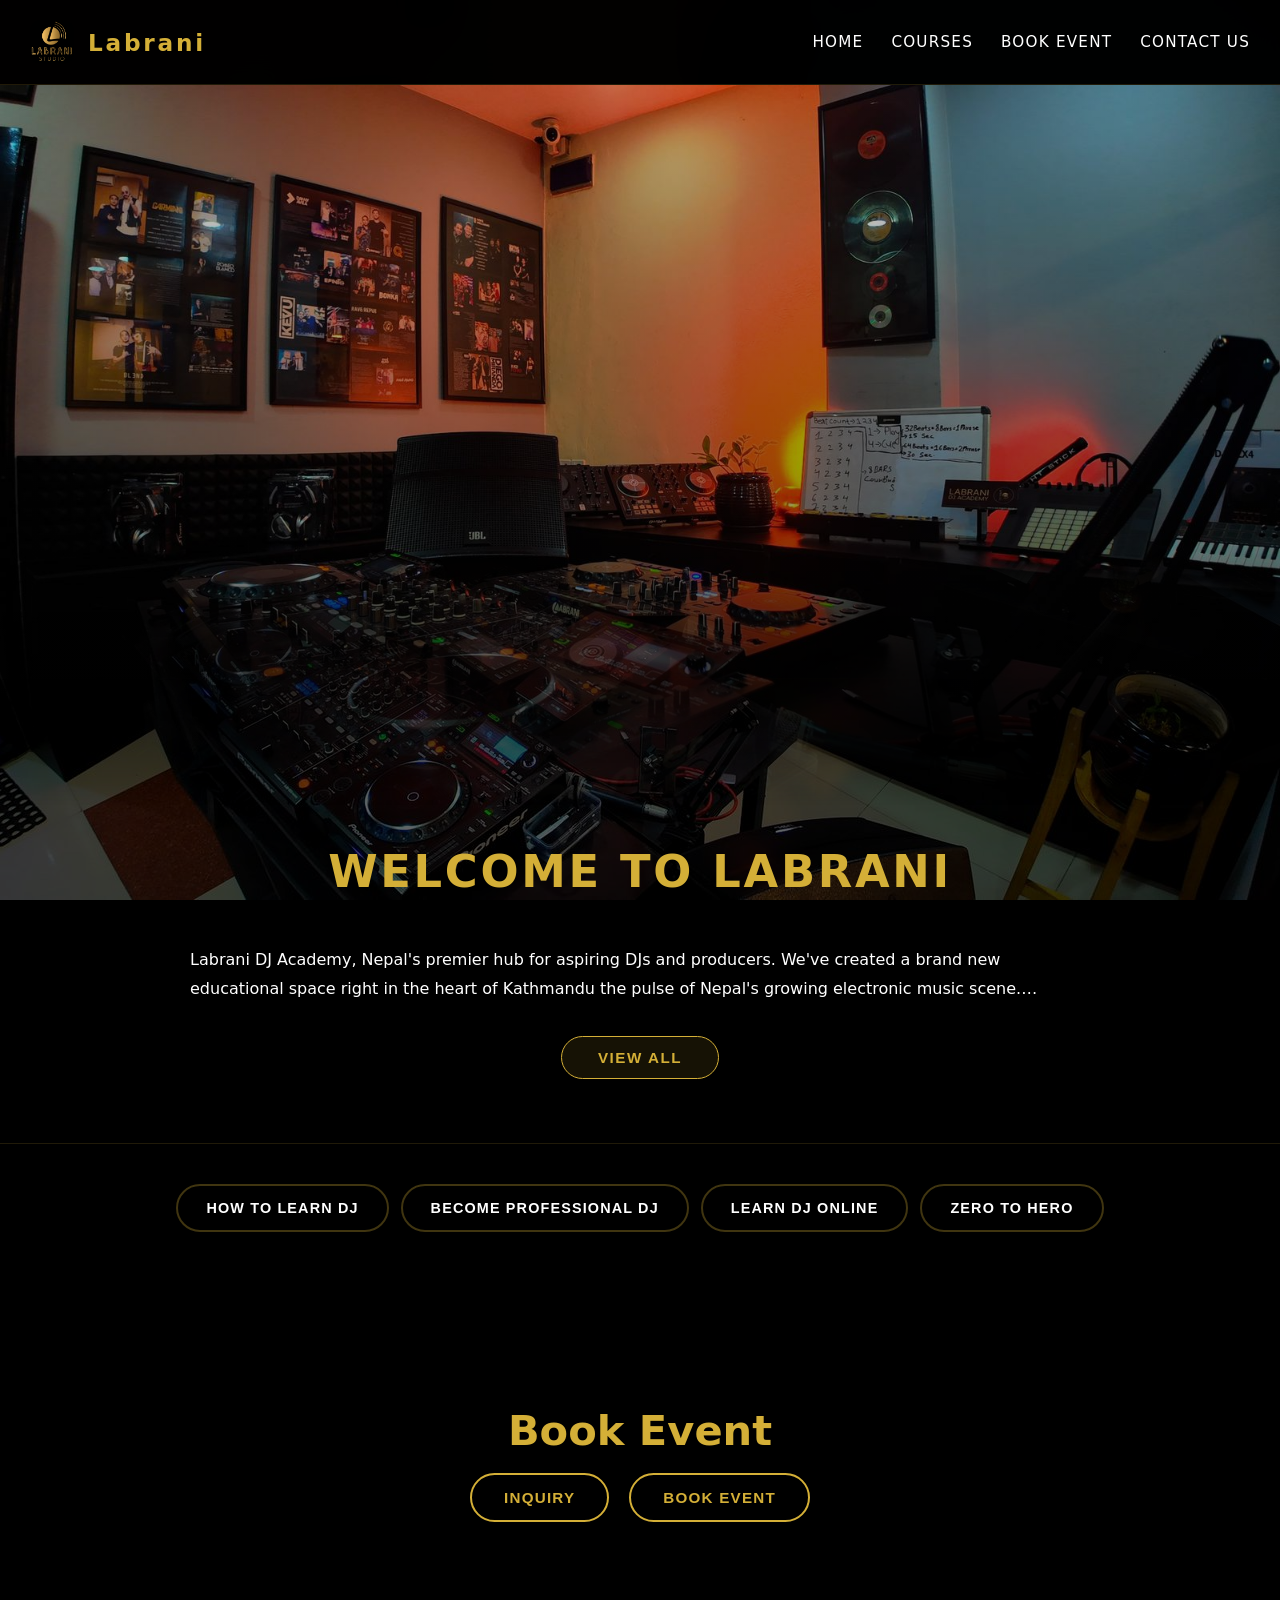
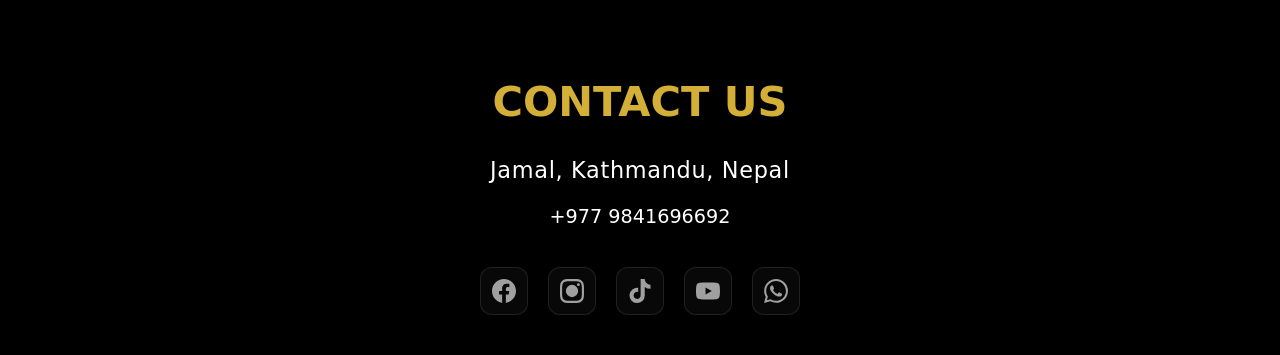
==== commit 4348a273: "Remove visible slider text overlay while keeping visually hidden H1 for SEO" ====
--- a/index.html
+++ b/index.html
@@ -117,6 +117,7 @@
   </header>
 
   <main>
+    <h1 style="position: absolute; width: 1px; height: 1px; padding: 0; margin: -1px; overflow: hidden; clip: rect(0, 0, 0, 0); border: 0;">Labrani DJ Academy | Best DJ Training School in Kathmandu, Nepal</h1>
     <div id="home">
       <section class="slider-section">
         <div class="slider">
@@ -147,8 +148,6 @@
         </div>
         <div class="slider-overlay">
           <div class="hero-copy">
-            <p>Kathmandu, Nepal</p>
-            <h1>LABRANI DJ ACADEMY</h1>
           </div>
         </div>
       </section>
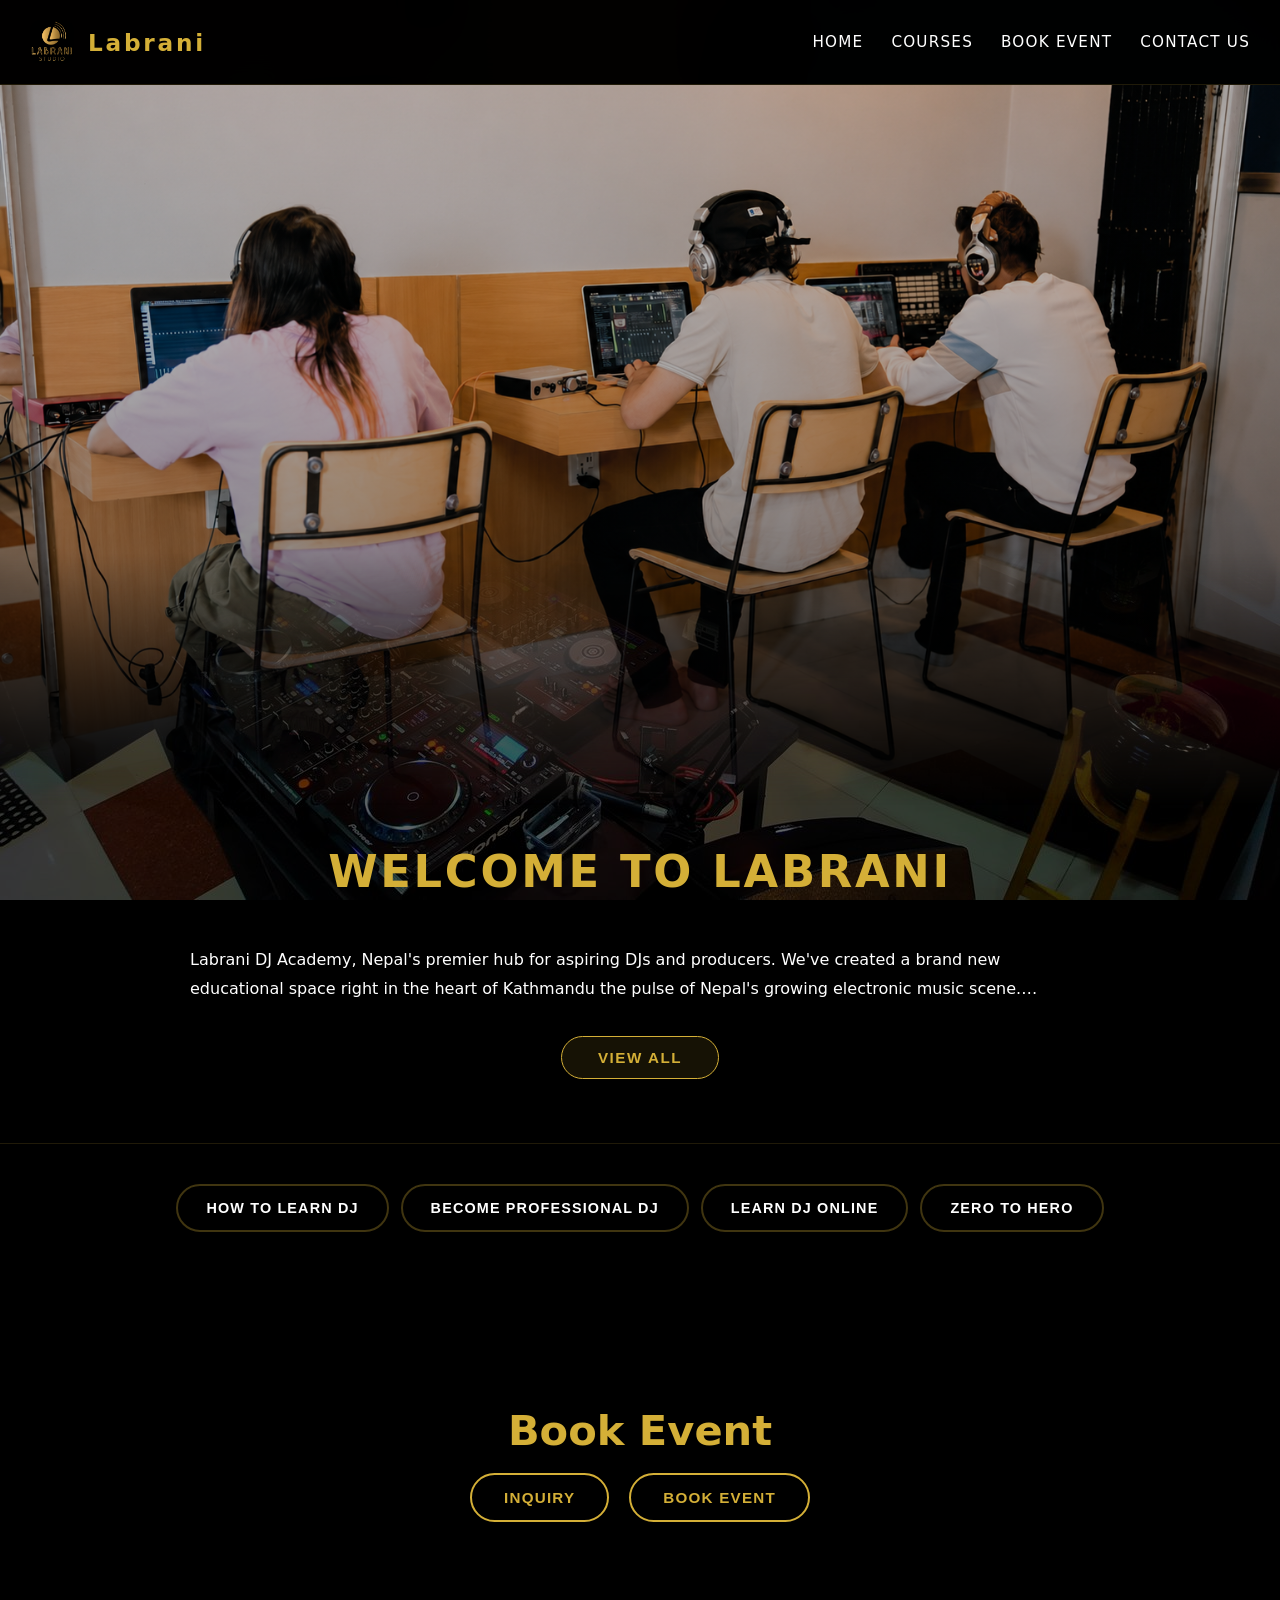
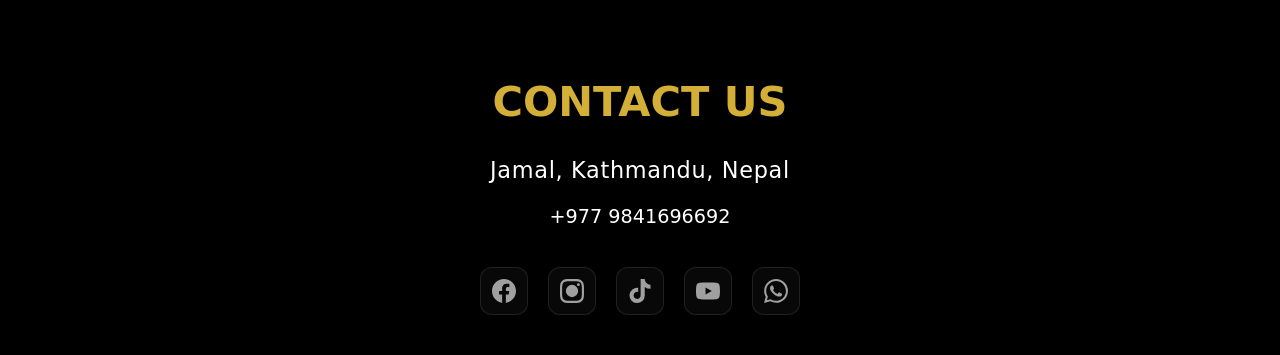
==== commit 235a2c02: "Add Google Site Verification tag" ====
--- a/index.html
+++ b/index.html
@@ -42,7 +42,7 @@
   <link rel="canonical" href="https://labranidjacademy-8f855.web.app/" />
   
   <!-- Google Search Console Verification -->
-  <meta name="google-site-verification" content="YOUR_GOOGLE_SEARCH_CONSOLE_VERIFICATION_CODE_HERE" />
+  <meta name="google-site-verification" content="UpVvHECclCaDM50KmzjOfhCOxN8bZ-FjpC2uouowtCQ" />
   
   <link rel="stylesheet" href="styles.css" />
   
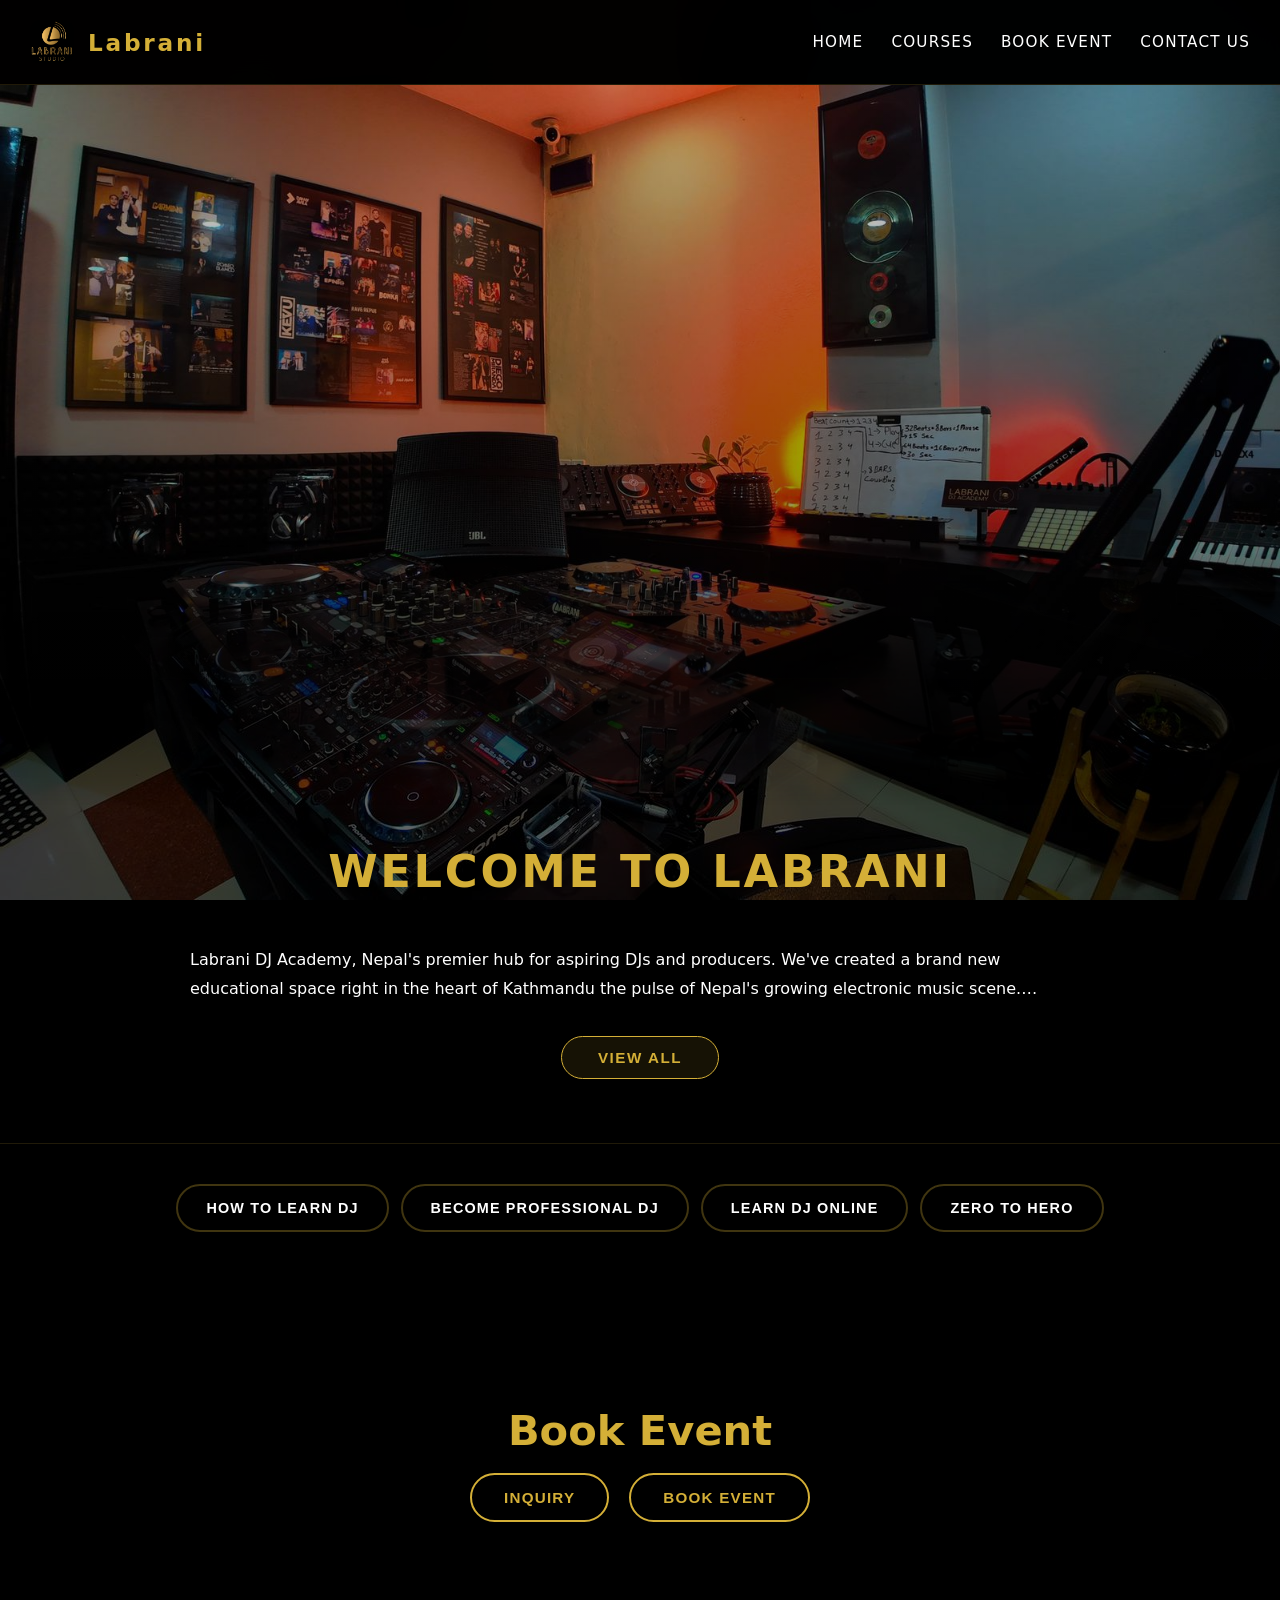
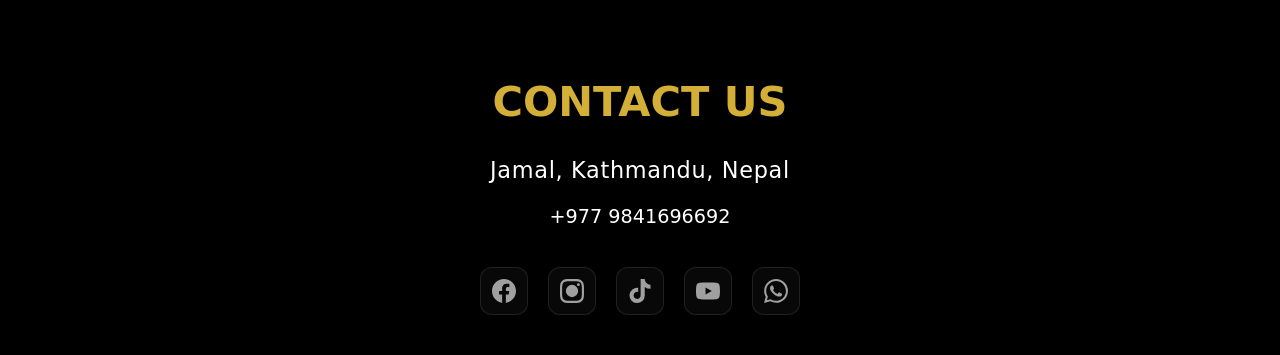
==== commit b772e781: "Revert Google Site Verification tag" ====
--- a/index.html
+++ b/index.html
@@ -42,7 +42,7 @@
   <link rel="canonical" href="https://labranidjacademy-8f855.web.app/" />
   
   <!-- Google Search Console Verification -->
-  <meta name="google-site-verification" content="UpVvHECclCaDM50KmzjOfhCOxN8bZ-FjpC2uouowtCQ" />
+  <meta name="google-site-verification" content="YOUR_GOOGLE_SEARCH_CONSOLE_VERIFICATION_CODE_HERE" />
   
   <link rel="stylesheet" href="styles.css" />
   
